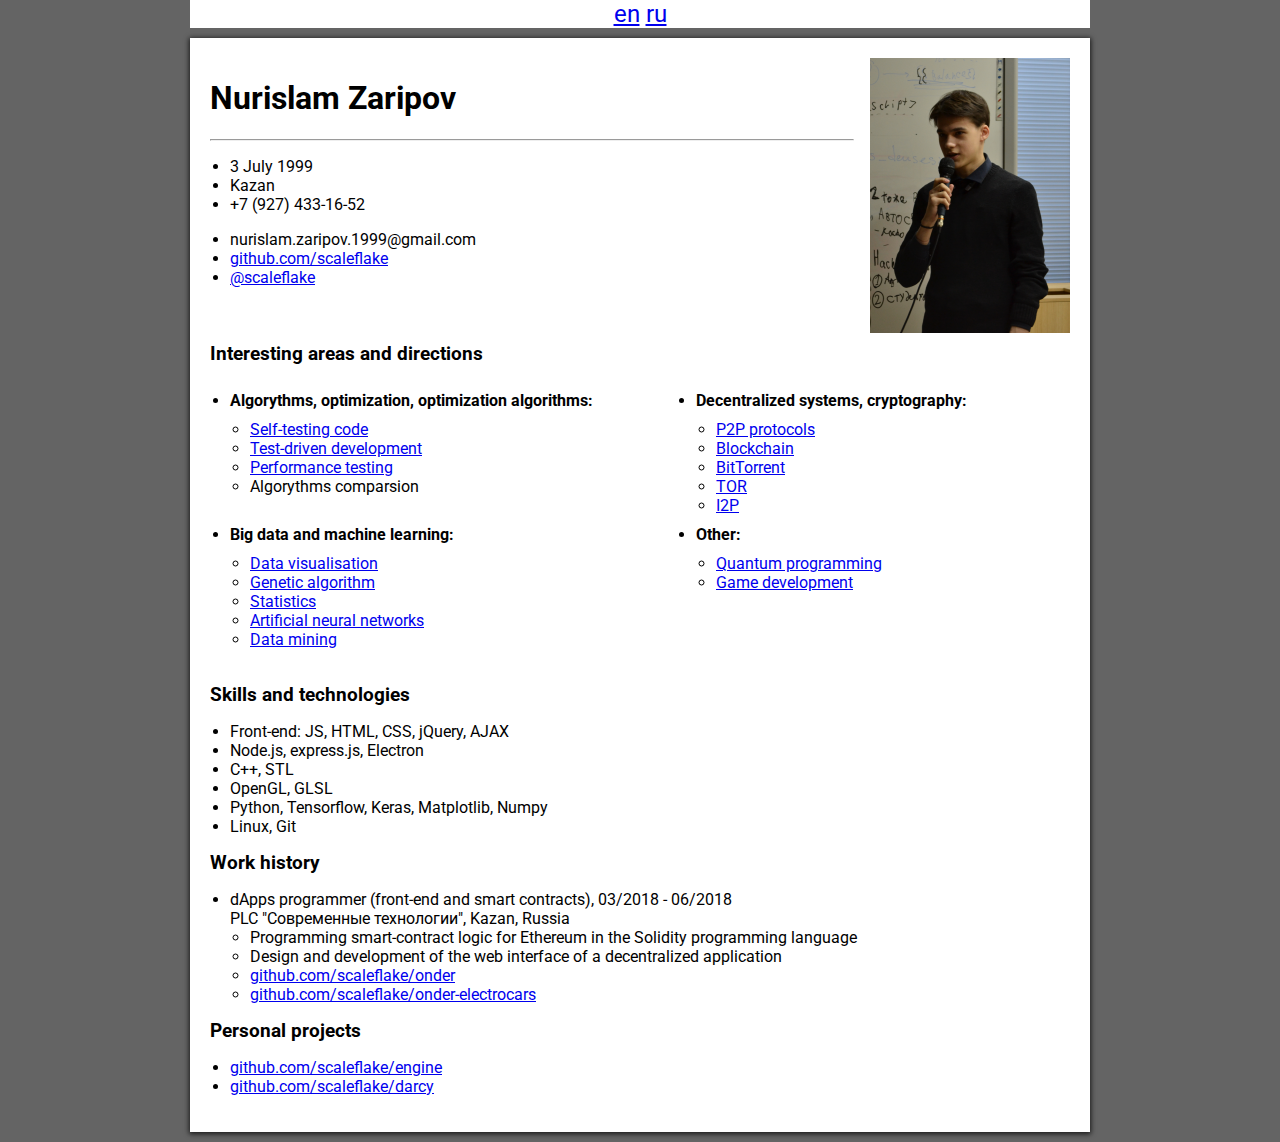
==== index.html @ b08d462a "-" ====
<!DOCTYPE html>
<html lang="en">
<head>
	<meta charset="UTF-8">
	<title>scaleflake</title>
	<meta charset="utf-8">
		<meta name="viewport" content="width=device-width, initial-scale=1.0, maximum-scale=1.0, user-scalable=0">

		<link href="https://fonts.googleapis.com/css?family=Roboto" rel="stylesheet">

		<!-- <script src="https://code.jquery.com/jquery-3.2.1.min.js" crossorigin="anonymous"></script> -->
		<!-- <script src="https://code.jquery.com/jquery-3.2.1.slim.min.js" crossorigin="anonymous"></script> -->
		<!-- <script src="https://cdnjs.cloudflare.com/ajax/libs/popper.js/1.12.9/umd/popper.min.js" crossorigin="anonymous"></script> -->

		<link rel="icon" type="image/png" href="./favicon.png" />

		<link rel="stylesheet" type="text/css" href="./styles.css">

		<!-- <script src="./script.js"></script> -->
	</head>
<body>
	<header>
		<a href="./resume-en">en</a>  <a href="./resume-ru">ru</a>
	</header>

	<content>	
		<div id="main">
				<div style="padding-right: 16px;">
					<h1>Nurislam Zaripov</h1>
					<hr>
					<ul>
						<li>3 July 1999</li>
						<li>Kazan</li>
						<li>+7 (927) 433-16-52</li>
					</ul>
					<ul>
						<li>nurislam.zaripov.1999@gmail.com</li>
						<li><a href="https://github.com/scaleflake">github.com/scaleflake</a></li>
						<li><a href="https://t.me/scaleflake">@scaleflake</a></li>
					</ul>
				</div>
				<div>
					<img src="./photo-cropped.png" alt="" style="width: 100%;">
				</div>
			</div>
		</div>

		<!-- <h3>Professional summary</h3>
		<div></div> -->
		
		<div id="interesting">
			<h3>Interesting areas and directions</h3>
			<ul>
				<li>
					<h4>Algorythms, optimization, optimization algorithms:</h4>
					<ul>
						<li><a href="https://en.wikipedia.org/wiki/Self-testing_code">Self-testing code</a></li>
						<li><a href="https://en.wikipedia.org/wiki/Test-driven_development">Test-driven development</a></li>
						<li><a href="https://en.wikipedia.org/wiki/Software_performance_testing">Performance testing</a></li>
						<li>Algorythms comparsion</li>
					</ul>
				</li>

				<li>
					<h4>Decentralized systems, cryptography:</h4>
					<ul>
						<li><a href="https://en.wikipedia.org/wiki/Peer-to-peer">P2P protocols</a></li>
						<li><a href="https://en.wikipedia.org/wiki/Blockchain">Blockchain</a></li>
						<li><a href="https://en.wikipedia.org/wiki/BitTorrent">BitTorrent</a></li>
						<li><a href="https://en.wikipedia.org/wiki/Tor_(anonymity_network)">TOR</a></li>
						<li><a href="https://ru.wikipedia.org/wiki/I2P">I2P</a></li>
					</ul>
				</li>

				<li>
					<h4>Big data and machine learning:</h4>
					<ul>
						<li><a href="https://en.wikipedia.org/wiki/Data_visualization">Data visualisation</a></li>
						<li><a href="https://en.wikipedia.org/wiki/Genetic_algorithm">Genetic algorithm</a></li>
						<li><a href="https://en.wikipedia.org/wiki/Statistics">Statistics</a></li>
						<li><a href="https://en.wikipedia.org/wiki/Artificial_neural_network">Artificial neural networks</a></li>
						<li><a href="https://ru.wikipedia.org/wiki/Data_mining">Data mining</a></li>
					</ul>
					<br>
				</li>

				<li>
					<h4>Other:</h4>
					<ul>
						<li><a href="https://en.wikipedia.org/wiki/Quantum_programming">Quantum programming</a></li>
						<li><a href="https://en.wikipedia.org/wiki/Video_game_development">Game development</a></li>
					</ul>
				</li>
			</ul>
		</div>

		<h3>Skills and technologies</h3>
		<ul>
			<li>Front-end: JS, HTML, CSS, jQuery, AJAX</li>
			<li>Node.js, express.js, Electron</li>
			<li>C++, STL</li>
			<li>OpenGL, GLSL</li>
			<li>Python, Tensorflow, Keras, Matplotlib, Numpy</li>
			<li>Linux, Git</li>
		</ul>
		
		<h3>Work history</h3>
		<ul>
			<li>
				<span>dApps programmer (front-end and smart contracts), 03/2018 - 06/2018</span>
				<br>
				<span>PLC "Современные технологии", Kazan, Russia</span>
				<br>

				<ul>
					<li>Programming smart-contract logic for Ethereum in the Solidity programming language</li>
					<li>Design and development of the web interface of a decentralized application</li>
				</ul>

				<ul>
					<li><a href="https://github.com/scaleflake/onder">github.com/scaleflake/onder</a></li>
					<li><a href="https://github.com/scaleflake/onder-electrocars">github.com/scaleflake/onder-electrocars</a></li>
				</ul>
			</li>
		</ul>


		<h3>Personal projects</h3>
		<ul>
			<li><a href="https://github.com/scaleflake/engine">github.com/scaleflake/engine</a></li>
			<li><a href="https://github.com/scaleflake/darcy">github.com/scaleflake/darcy</a></li>
		</ul>
	</content>
</body>
</html>
---- styles.css ----
* {
	box-sizing: border-box;
}

h3, h4 {
	margin-top: 10px;
	margin-bottom: 10px;
}

body {
	font-family: "Roboto";
	background-color: rgb(100, 100, 100);
	margin: 0px;
}

header {
	display: block;
	text-align: center; 
	background-color: white; 
	max-width: 900px; 
	margin: 0 auto; 
	font-size: 24px;
}

content {
	display: block;
	background-color: white;
	margin-left: auto;
	margin-right: auto;
	margin-top: 10px;
	margin-bottom: 10px;
	max-width: 900px;
	width: 100%;
	padding-top: 20px;
	padding-left: 20px;
	padding-right: 20px;
	padding-bottom: 20px;
	box-shadow: 0 1px 5px 1px rgba(0, 0, 0, 0.75);
}

ul {
	-webkit-padding-start: 20px;
}

div#main {
	display: grid; 
	grid-template-columns: auto 200px; 
	grid-auto-rows: 275px;
}

@media screen and (max-width: 525px) {
	div#main {
		grid-template-columns: auto 0px; 
		grid-auto-rows: 275px;
	}
}

div#interesting > ul {
	display: grid; 
	grid-template-columns: auto auto; 
	grid-template-rows: auto auto;
}

div#interesting > ul > li {
	grid-column: span 1;
}

@media screen and (max-width: 565px) {
	div#interesting > ul {
		display: grid; 
		grid-template-columns: auto; 
		grid-template-rows: auto auto auto auto;
	}
}
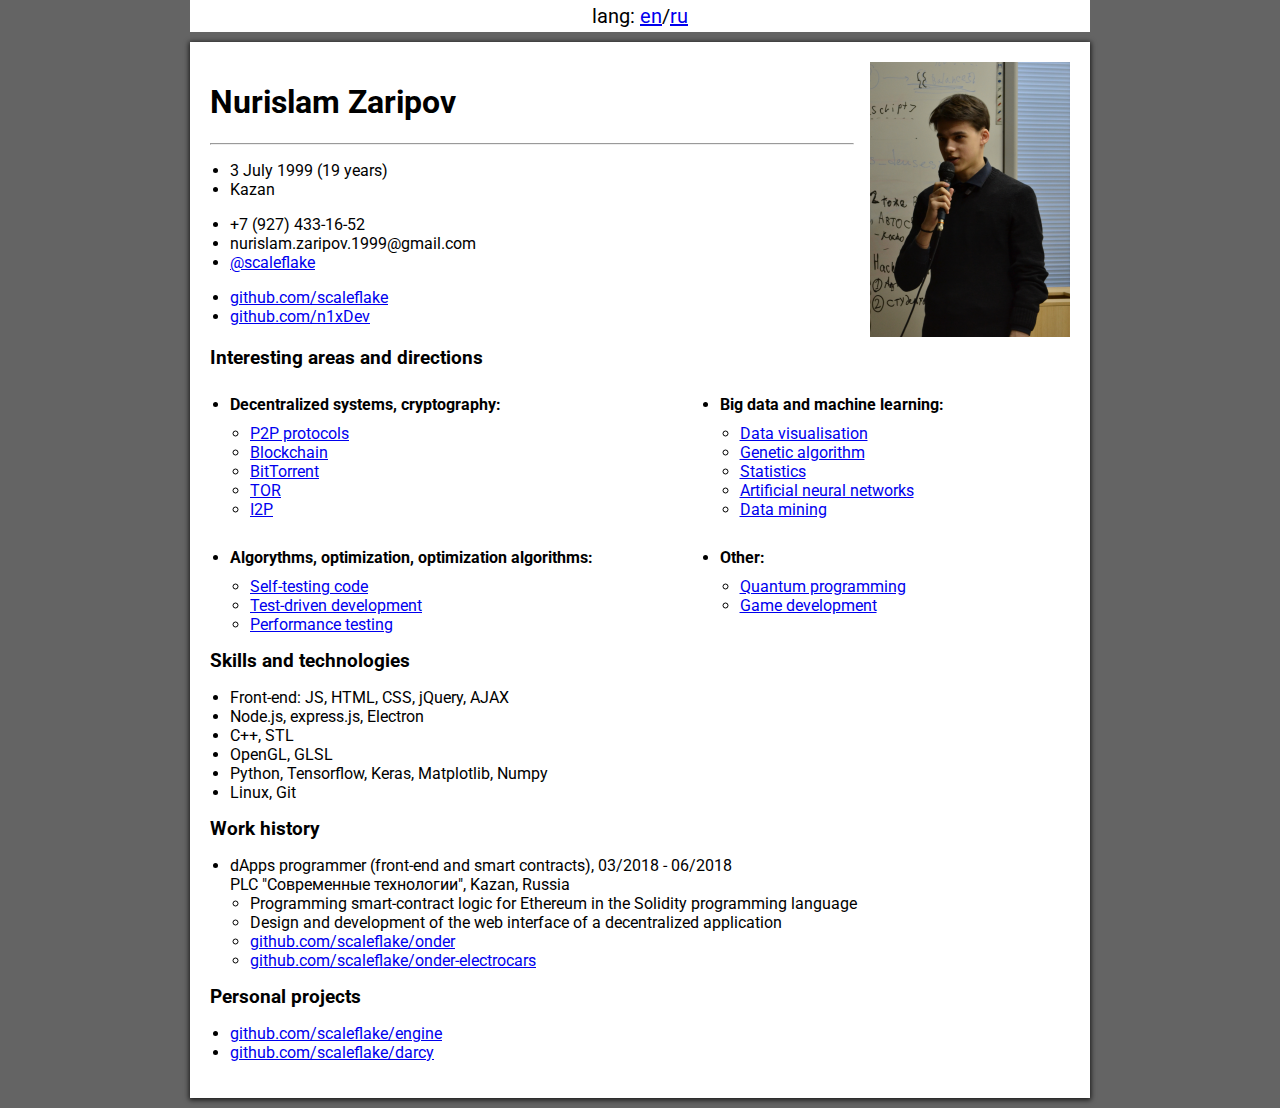
==== commit 0d0a7513: "0.01" ====
--- a/index.html
+++ b/index.html
@@ -20,7 +20,7 @@
 	</head>
 <body>
 	<header>
-		<a href="./resume-en">en</a>  <a href="./resume-ru">ru</a>
+		<span>lang: </span><a href="./resume-en">en</a>/<a href="./resume-ru">ru</a>
 	</header>
 
 	<content>	
@@ -29,14 +29,17 @@
 					<h1>Nurislam Zaripov</h1>
 					<hr>
 					<ul>
-						<li>3 July 1999</li>
+						<li>3 July 1999 (19 years)</li>
 						<li>Kazan</li>
-						<li>+7 (927) 433-16-52</li>
 					</ul>
 					<ul>
+						<li>+7 (927) 433-16-52</li>
 						<li>nurislam.zaripov.1999@gmail.com</li>
+						<li><a href="https://t.me/scaleflake">@scaleflake</a></li>
+					</ul>
+					<ul>
 						<li><a href="https://github.com/scaleflake">github.com/scaleflake</a></li>
-						<li><a href="https://t.me/scaleflake">@scaleflake</a></li>
+						<li><a href="https://github.com/n1xDev">github.com/n1xDev</a></li>
 					</ul>
 				</div>
 				<div>
@@ -52,23 +55,13 @@
 			<h3>Interesting areas and directions</h3>
 			<ul>
 				<li>
-					<h4>Algorythms, optimization, optimization algorithms:</h4>
-					<ul>
-						<li><a href="https://en.wikipedia.org/wiki/Self-testing_code">Self-testing code</a></li>
-						<li><a href="https://en.wikipedia.org/wiki/Test-driven_development">Test-driven development</a></li>
-						<li><a href="https://en.wikipedia.org/wiki/Software_performance_testing">Performance testing</a></li>
-						<li>Algorythms comparsion</li>
-					</ul>
-				</li>
-
-				<li>
 					<h4>Decentralized systems, cryptography:</h4>
 					<ul>
 						<li><a href="https://en.wikipedia.org/wiki/Peer-to-peer">P2P protocols</a></li>
 						<li><a href="https://en.wikipedia.org/wiki/Blockchain">Blockchain</a></li>
 						<li><a href="https://en.wikipedia.org/wiki/BitTorrent">BitTorrent</a></li>
 						<li><a href="https://en.wikipedia.org/wiki/Tor_(anonymity_network)">TOR</a></li>
-						<li><a href="https://ru.wikipedia.org/wiki/I2P">I2P</a></li>
+						<li><a href="https://en.wikipedia.org/wiki/I2P">I2P</a></li>
 					</ul>
 				</li>
 
@@ -79,9 +72,19 @@
 						<li><a href="https://en.wikipedia.org/wiki/Genetic_algorithm">Genetic algorithm</a></li>
 						<li><a href="https://en.wikipedia.org/wiki/Statistics">Statistics</a></li>
 						<li><a href="https://en.wikipedia.org/wiki/Artificial_neural_network">Artificial neural networks</a></li>
-						<li><a href="https://ru.wikipedia.org/wiki/Data_mining">Data mining</a></li>
+						<li><a href="https://en.wikipedia.org/wiki/Data_mining">Data mining</a></li>
 					</ul>
 					<br>
+				</li>
+
+				<li>
+					<h4>Algorythms, optimization, optimization algorithms:</h4>
+					<ul>
+						<li><a href="https://en.wikipedia.org/wiki/Self-testing_code">Self-testing code</a></li>
+						<li><a href="https://en.wikipedia.org/wiki/Test-driven_development">Test-driven development</a></li>
+						<li><a href="https://en.wikipedia.org/wiki/Software_performance_testing">Performance testing</a></li>
+						<!-- <li>Algorythms comparsion</li> -->
+					</ul>
 				</li>
 
 				<li>
--- a/styles.css
+++ b/styles.css
@@ -19,7 +19,8 @@
 	background-color: white; 
 	max-width: 900px; 
 	margin: 0 auto; 
-	font-size: 24px;
+	font-size: 20px;
+	padding: 4px;
 }
 
 content {
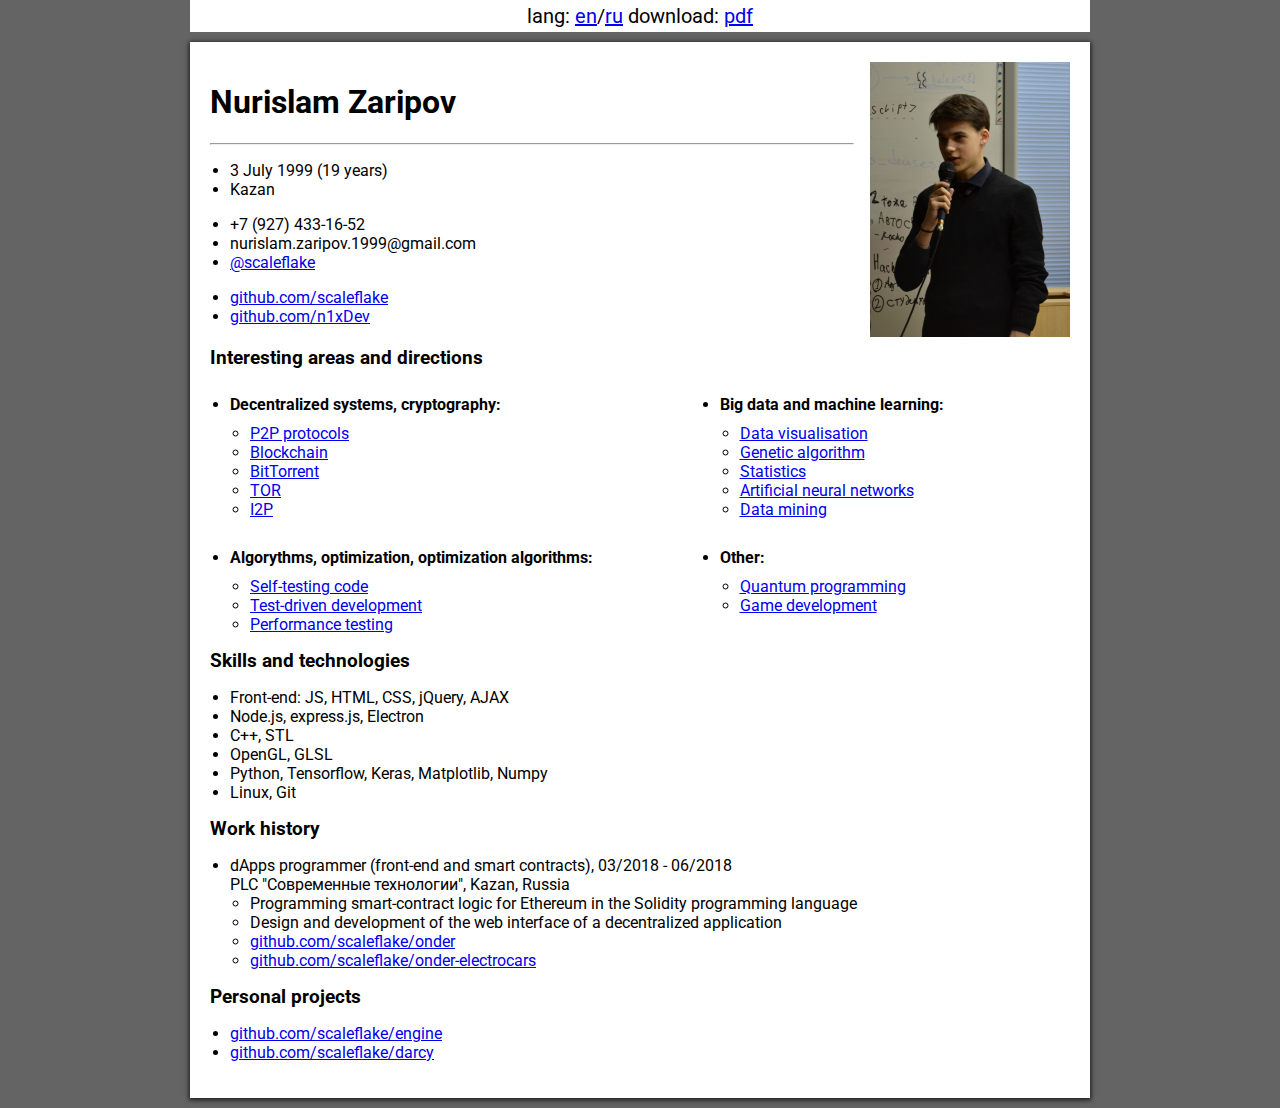
==== commit 532c73e7: "0.03b" ====
--- a/index.html
+++ b/index.html
@@ -12,39 +12,39 @@
 		<!-- <script src="https://code.jquery.com/jquery-3.2.1.slim.min.js" crossorigin="anonymous"></script> -->
 		<!-- <script src="https://cdnjs.cloudflare.com/ajax/libs/popper.js/1.12.9/umd/popper.min.js" crossorigin="anonymous"></script> -->
 
-		<link rel="icon" type="image/png" href="./favicon.png" />
+		<link rel="icon" type="image/png" href="/assets/favicon.png" />
 
-		<link rel="stylesheet" type="text/css" href="./styles.css">
+		<link rel="stylesheet" type="text/css" href="/assets/styles.css">
 
 		<!-- <script src="./script.js"></script> -->
 	</head>
 <body>
 	<header>
-		<span>lang: </span><a href="./resume-en">en</a>/<a href="./resume-ru">ru</a>
+		<span>lang:</span> <a href="/resume-en">en</a>/<a href="/resume-ru">ru</a>
+		<span>download:</span> <a href="/resume/resume.pdf">pdf</a>
 	</header>
 
 	<content>	
 		<div id="main">
-				<div style="padding-right: 16px;">
-					<h1>Nurislam Zaripov</h1>
-					<hr>
-					<ul>
-						<li>3 July 1999 (19 years)</li>
-						<li>Kazan</li>
-					</ul>
-					<ul>
-						<li>+7 (927) 433-16-52</li>
-						<li>nurislam.zaripov.1999@gmail.com</li>
-						<li><a href="https://t.me/scaleflake">@scaleflake</a></li>
-					</ul>
-					<ul>
-						<li><a href="https://github.com/scaleflake">github.com/scaleflake</a></li>
-						<li><a href="https://github.com/n1xDev">github.com/n1xDev</a></li>
-					</ul>
-				</div>
-				<div>
-					<img src="./photo-cropped.png" alt="" style="width: 100%;">
-				</div>
+			<div style="padding-right: 16px;">
+				<h1>Nurislam Zaripov</h1>
+				<hr>
+				<ul>
+					<li>3 July 1999 (19 years)</li>
+					<li>Kazan</li>
+				</ul>
+				<ul>
+					<li>+7 (927) 433-16-52</li>
+					<li>nurislam.zaripov.1999@gmail.com</li>
+					<li><a href="https://t.me/scaleflake">@scaleflake</a></li>
+				</ul>
+				<ul>
+					<li><a href="https://github.com/scaleflake">github.com/scaleflake</a></li>
+					<li><a href="https://github.com/n1xDev">github.com/n1xDev</a></li>
+				</ul>
+			</div>
+			<div>
+				<img src="/assets/photo-cropped.png" alt="" style="width: 100%;">
 			</div>
 		</div>
 
@@ -127,7 +127,6 @@
 			</li>
 		</ul>
 
-
 		<h3>Personal projects</h3>
 		<ul>
 			<li><a href="https://github.com/scaleflake/engine">github.com/scaleflake/engine</a></li>
@@ -135,4 +134,4 @@
 		</ul>
 	</content>
 </body>
-</html>+</html>
--- a/assets/styles.css
+++ b/assets/styles.css
@@ -0,0 +1,75 @@
+* {
+	box-sizing: border-box;
+}
+
+h3, h4 {
+	margin-top: 10px;
+	margin-bottom: 10px;
+}
+
+body {
+	font-family: "Roboto";
+	background-color: rgb(100, 100, 100);
+	margin: 0px;
+}
+
+header {
+	display: block;
+	text-align: center; 
+	background-color: white; 
+	max-width: 900px; 
+	margin: 0 auto; 
+	font-size: 20px;
+	padding: 4px;
+}
+
+content {
+	display: block;
+	background-color: white;
+	margin-left: auto;
+	margin-right: auto;
+	margin-top: 10px;
+	margin-bottom: 10px;
+	max-width: 900px;
+	width: 100%;
+	padding-top: 20px;
+	padding-left: 20px;
+	padding-right: 20px;
+	padding-bottom: 20px;
+	box-shadow: 0 1px 5px 1px rgba(0, 0, 0, 0.75);
+}
+
+ul {
+	-webkit-padding-start: 20px;
+}
+
+div#main {
+	display: grid; 
+	grid-template-columns: auto 200px; 
+	grid-auto-rows: 275px;
+}
+
+@media screen and (max-width: 525px) {
+	div#main {
+		grid-template-columns: auto 0px; 
+		grid-auto-rows: 275px;
+	}
+}
+
+div#interesting > ul {
+	display: grid; 
+	grid-template-columns: auto auto; 
+	grid-template-rows: auto auto;
+}
+
+div#interesting > ul > li {
+	grid-column: span 1;
+}
+
+@media screen and (max-width: 565px) {
+	div#interesting > ul {
+		display: grid; 
+		grid-template-columns: auto; 
+		grid-template-rows: auto auto auto auto;
+	}
+}